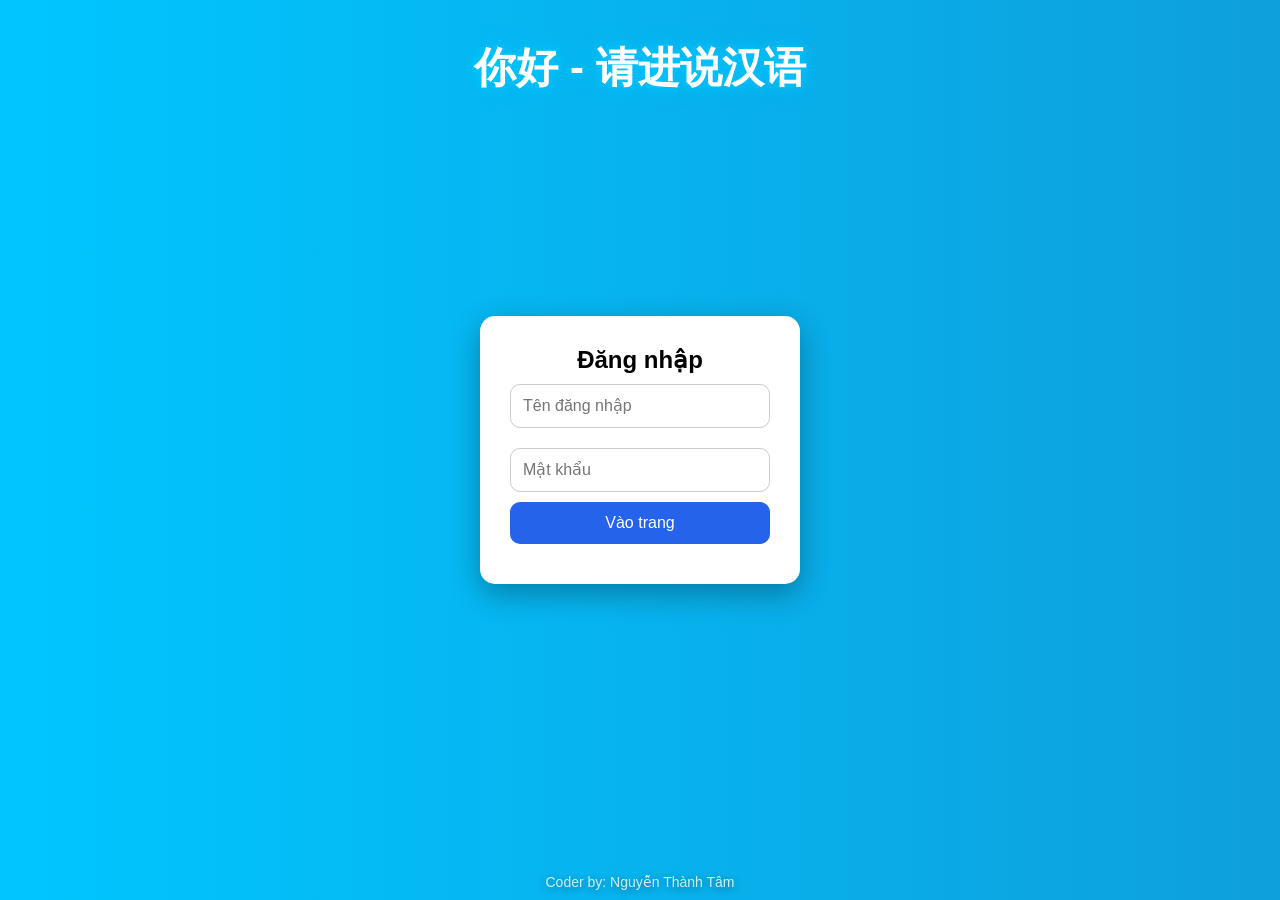
==== index.html @ 88978947 "update" ====
<!DOCTYPE html>
<html lang="vi">
<head>
<meta charset="UTF-8">
<meta name="viewport" content="width=device-width, initial-scale=1.0">
<link rel="manifest" href="manifest.json">
<link rel="icon" href="logo.png">
<link rel="apple-touch-icon" href="logo.png">

<meta name="theme-color" content="#b22222">
<meta name="apple-mobile-web-app-capable" content="yes">
<meta name="mobile-web-app-capable" content="yes">
<link rel="stylesheet" href="login.css">
<title>Đăng nhập</title>

</head>

<body>

<div class="title">你好 - 请进说汉语</div>

<div class="box">
    <h2>Đăng nhập</h2>

    <input type="text" id="user" placeholder="Tên đăng nhập">
    <input type="password" id="pass" placeholder="Mật khẩu">

    <button onclick="login()">Vào trang</button>

    <p id="error"></p>
</div>

<script>
const USER = "admin";
const PASS = "1234";

function login(){
    const u = document.getElementById("user").value;
    const p = document.getElementById("pass").value;

    if(u === USER && p === PASS){
        sessionStorage.setItem("logged", "true");
        window.location.href = "menu.html";
    } else {
        document.getElementById("error").innerText = "Sai tài khoản hoặc mật khẩu!";
    }
}
</script>
<div class="footer-credit">
    Coder by: Nguyễn Thành Tâm
</div>
</body>
</html>
---- login.css ----
*{
    margin:0;
    padding:0;
    box-sizing:border-box;
}

body{
    height:100vh;
    display:grid;
    place-items:center;

    font-family:Arial, sans-serif;

    background:linear-gradient(135deg,#1e3c72,#2a5298);
}

/* LOGIN BOX */
.box{
    width:320px;
    max-width:90%;

    background:white;
    padding:30px;

    border-radius:15px;
    text-align:center;

    box-shadow:0 10px 30px rgba(0,0,0,0.3);
}

/* INPUT */
.box input{
    width:100%;
    padding:12px;
    margin:10px 0;

    border:1px solid #ccc;
    border-radius:10px;

    font-size:16px;
}

/* BUTTON */
.box button{
    width:100%;
    padding:12px;

    border:none;
    border-radius:10px;

    background:#2563eb;
    color:white;

    font-size:16px;

    cursor:pointer;
}

.box button:hover{
    background:#1d4ed8;
}

#error{
    color:red;
    margin-top:10px;
}
.title{
    position: absolute;
    top: 40px;
    left: 50%;
    transform: translateX(-50%);

    font-size: 40px;
    font-weight: bold;

    color: white;
    text-shadow: 0 5px 20px rgba(0,0,0,0.6);
}
body{
    position: relative;
}
body{
    background: linear-gradient(270deg,#1e3c72,#2a5298,#00c6ff);
    background-size: 600% 600%;
    animation: moveBg 10s ease infinite;
}

@keyframes moveBg{
    0%{background-position:0% 50%;}
    50%{background-position:100% 50%;}
    100%{background-position:0% 50%;}
}
.title{
    font-size: 42px;
    color: white;
    text-shadow: 0 0 10px #00c6ff, 0 0 20px #00c6ff;
    animation: glow 2s infinite alternate;
}

@keyframes glow{
    from{opacity:0.7;}
    to{opacity:1;}
}
.footer-credit{
    position: fixed;
    bottom: 10px;
    left: 50%;
    transform: translateX(-50%);

    color: white;
    font-size: 14px;

    opacity: 0.8;

    text-shadow: 0 2px 10px rgba(0,0,0,0.6);

    z-index: 999;
}
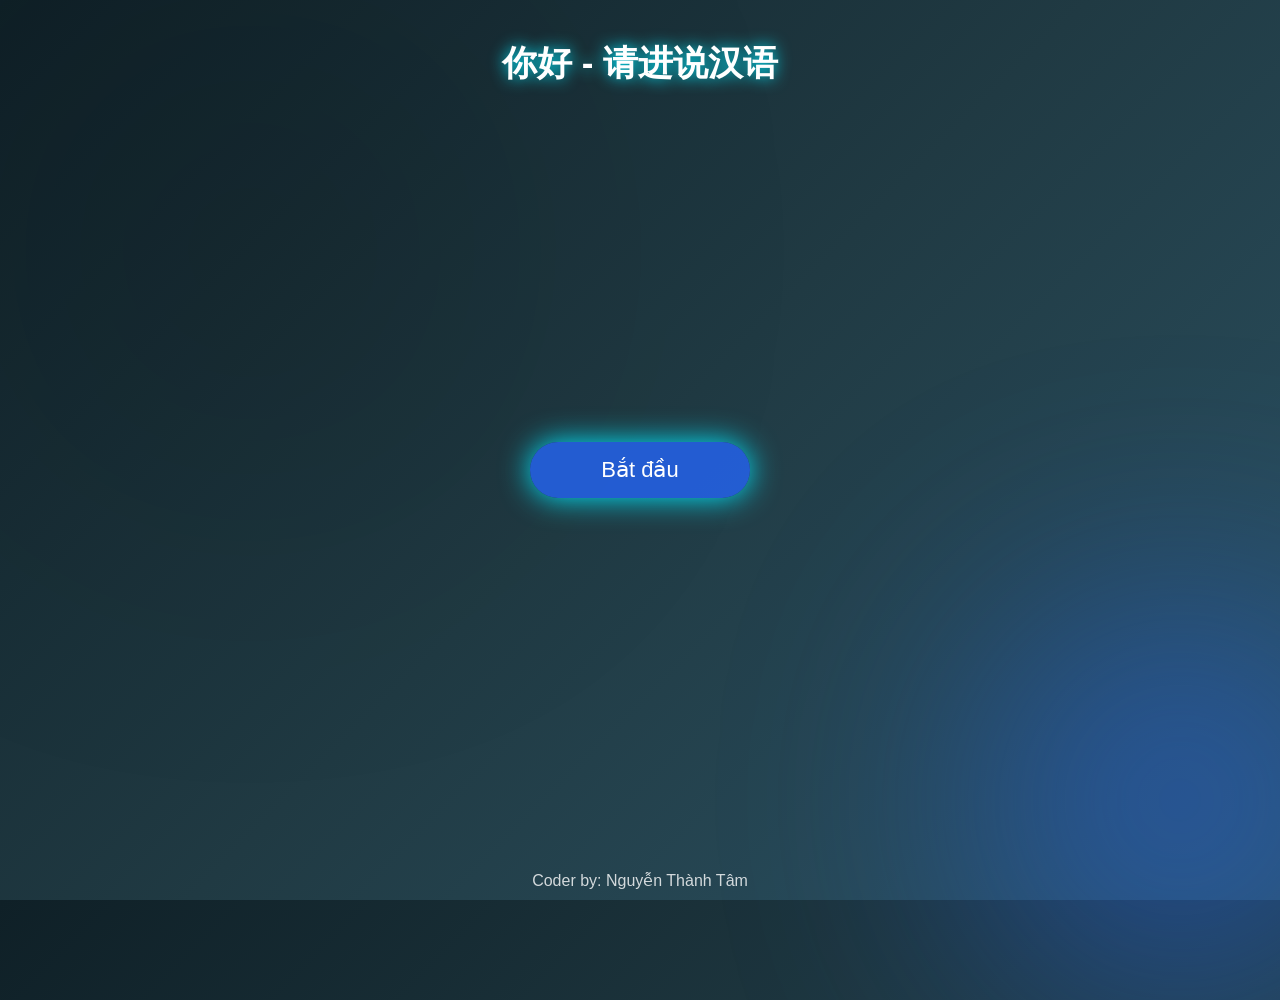
==== commit 2914e724: "update" ====
--- a/index.html
+++ b/index.html
@@ -1,53 +1,183 @@
 <!DOCTYPE html>
 <html lang="vi">
 <head>
+
 <meta charset="UTF-8">
 <meta name="viewport" content="width=device-width, initial-scale=1.0">
-<link rel="manifest" href="manifest.json">
-<link rel="icon" href="logo.png">
-<link rel="apple-touch-icon" href="logo.png">
 
-<meta name="theme-color" content="#b22222">
-<meta name="apple-mobile-web-app-capable" content="yes">
-<meta name="mobile-web-app-capable" content="yes">
 <link rel="stylesheet" href="login.css">
+
 <title>Đăng nhập</title>
 
 </head>
 
+
 <body>
 
-<div class="title">你好 - 请进说汉语</div>
 
-<div class="box">
+<!-- VIDEO NỀN -->
+
+<video class="bg-video" autoplay muted loop playsinline>
+
+    <source src="shiranui1.mp4" type="video/mp4">
+
+</video>
+
+
+
+
+<!-- MÀN HÌNH BAN ĐẦU -->
+
+<div class="welcome" id="welcome">
+
+
+    <div class="title">
+
+        你好 - 请进说汉语
+
+    </div>
+
+
+
+    <button class="start-btn" onclick="startLogin()">
+
+        Bắt đầu
+
+    </button>
+
+
+</div>
+
+
+
+
+
+<!-- LOGIN ẨN BAN ĐẦU -->
+
+<div class="box" id="loginBox">
+
+
+
+    <div class="avatar">
+
+
+        <video autoplay loop muted playsinline>
+
+            <source src="nhanvat.mp4" type="video/mp4">
+
+        </video>
+
+
+    </div>
+
+
+
     <h2>Đăng nhập</h2>
 
-    <input type="text" id="user" placeholder="Tên đăng nhập">
-    <input type="password" id="pass" placeholder="Mật khẩu">
 
-    <button onclick="login()">Vào trang</button>
+
+    <input 
+    type="text"
+    id="user"
+    placeholder="Tên đăng nhập">
+
+
+
+    <input
+    type="password"
+    id="pass"
+    placeholder="Mật khẩu">
+
+
+
+    <button onclick="login()">
+
+        Vào trang
+
+    </button>
+
+
 
     <p id="error"></p>
+
+
 </div>
 
+
+
+
+
+<div class="footer-credit">
+
+Coder by: Nguyễn Thành Tâm
+
+</div>
+
+
+
+
+
 <script>
-const USER = "admin";
-const PASS = "1234";
+
+
+function startLogin(){
+
+
+    document.getElementById("welcome").style.display="none";
+
+
+    document.getElementById("loginBox").style.display="block";
+
+
+}
+
+
+
+
+
+const USER="admin";
+
+const PASS="1234";
+
+
 
 function login(){
-    const u = document.getElementById("user").value;
-    const p = document.getElementById("pass").value;
 
-    if(u === USER && p === PASS){
-        sessionStorage.setItem("logged", "true");
-        window.location.href = "menu.html";
-    } else {
-        document.getElementById("error").innerText = "Sai tài khoản hoặc mật khẩu!";
-    }
+
+const u=document.getElementById("user").value;
+
+const p=document.getElementById("pass").value;
+
+
+
+if(u===USER && p===PASS){
+
+
+sessionStorage.setItem("logged","true");
+
+
+window.location.href="menu.html";
+
+
 }
+
+else{
+
+
+document.getElementById("error").innerText=
+"Sai tài khoản hoặc mật khẩu!";
+
+
+}
+
+
+}
+
+
+
 </script>
-<div class="footer-credit">
-    Coder by: Nguyễn Thành Tâm
-</div>
+
+
+
 </body>
 </html>
--- a/login.css
+++ b/login.css
@@ -4,115 +4,447 @@
     box-sizing:border-box;
 }
 
+
 body{
+
     height:100vh;
-    display:grid;
-    place-items:center;
-
-    font-family:Arial, sans-serif;
-
-    background:linear-gradient(135deg,#1e3c72,#2a5298);
-}
-
-/* LOGIN BOX */
+    overflow:hidden;
+
+    display:flex;
+    justify-content:center;
+    align-items:center;
+
+    font-family:Arial,sans-serif;
+
+
+    background:
+
+    linear-gradient(
+        135deg,
+        #0f2027,
+        #203a43,
+        #2c5364
+    );
+
+
+}
+
+
+
+/* ánh sáng nền */
+
+body::before{
+
+    content:"";
+
+    position:absolute;
+
+    width:500px;
+    height:500px;
+
+    background:#00c6ff;
+
+    border-radius:50%;
+
+    filter:blur(150px);
+
+    top:-150px;
+    left:-150px;
+
+    opacity:.4;
+
+}
+
+
+
+body::after{
+
+    content:"";
+
+    position:absolute;
+
+    width:400px;
+    height:400px;
+
+    background:#2563eb;
+
+    border-radius:50%;
+
+    filter:blur(130px);
+
+    bottom:-100px;
+    right:-100px;
+
+    opacity:.5;
+
+}
+
+
+
+
+/* tiêu đề */
+
+.title{
+
+    position:absolute;
+
+    top:40px;
+
+    left:50%;
+
+    transform:translateX(-50%);
+
+
+    color:white;
+
+    font-size:35px;
+
+    font-weight:bold;
+
+
+    text-shadow:
+
+    0 0 15px #00eaff;
+
+}
+
+
+
+
+/* BOX LOGIN */
 .box{
-    width:320px;
-    max-width:90%;
-
-    background:white;
-    padding:30px;
-
-    border-radius:15px;
+
+    position:relative;
+    z-index:5;
+
+
+    width:330px;
+
+    padding:35px 30px 30px;
+
+
+    /* trong suốt hơn */
+    background:rgba(255,255,255,0.08);
+
+
+    /* làm mờ nền phía sau */
+    backdrop-filter:blur(8px);
+
+
+    border-radius:25px;
+
+
     text-align:center;
 
-    box-shadow:0 10px 30px rgba(0,0,0,0.3);
-}
-
-/* INPUT */
-.box input{
+
+    border:1px solid rgba(255,255,255,.25);
+
+
+    box-shadow:
+
+    0 20px 50px rgba(0,0,0,.35);
+
+
+    animation:float 4s infinite ease-in-out;
+
+}
+
+
+
+
+/* mặt cười */
+
+
+/* AVATAR NHÂN VẬT */
+.avatar{
+
+    width:120px;
+    height:120px;
+
+
+    margin:-80px auto 15px;
+
+
+    border-radius:50%;
+
+
+    overflow:hidden;
+
+
+    border:4px solid white;
+
+
+    box-shadow:
+
+    0 0 30px #00eaff;
+
+
+}
+
+
+.avatar video{
+
+
     width:100%;
-    padding:12px;
-    margin:10px 0;
-
-    border:1px solid #ccc;
-    border-radius:10px;
-
-    font-size:16px;
-}
-
-/* BUTTON */
-.box button{
+    height:100%;
+
+
+    object-fit:cover;
+
+
+}
+h2{
+
+color:white;
+
+margin-bottom:15px;
+
+}
+
+
+
+
+input{
+
+
+width:100%;
+
+
+padding:13px;
+
+
+margin:8px 0;
+
+
+border:none;
+
+
+border-radius:12px;
+
+
+font-size:15px;
+
+outline:none;
+
+}
+
+
+
+
+button{
+
+
+width:100%;
+
+
+padding:13px;
+
+
+margin-top:10px;
+
+
+border:none;
+
+
+border-radius:12px;
+
+
+background:#2563eb;
+
+
+color:white;
+
+
+font-size:16px;
+
+
+cursor:pointer;
+
+
+}
+
+
+
+button:hover{
+
+
+background:#1d4ed8;
+
+transform:scale(1.03);
+
+}
+
+
+
+
+
+#error{
+
+color:#ff6b6b;
+
+}
+
+
+
+
+
+.footer-credit{
+
+
+position:fixed;
+
+
+bottom:10px;
+
+
+left:50%;
+
+
+transform:translateX(-50%);
+
+
+
+color:white;
+
+
+opacity:.8;
+}
+/* VIDEO NỀN */
+
+.bg-video{
+
+    position:fixed;
+
+    top:0;
+    left:0;
+
+
+    width:100vw;
+    height:100vh;
+
+
+    object-fit:cover;
+
+
+    z-index:-2;
+
+}
+
+
+
+/* phủ tối nhẹ để login nổi */
+
+body::before{
+
+    content:"";
+
+    position:fixed;
+
+    inset:0;
+
+
+    background:
+    rgba(0,0,0,.35);
+
+
+    z-index:-1;
+
+}
+/* Ẩn login lúc đầu */
+
+#loginBox{
+
+    display:none;
+
+}
+
+
+
+/* màn hình bắt đầu */
+
+.welcome{
+
+
+    height:100vh;
+
     width:100%;
-    padding:12px;
+
+
+    display:flex;
+
+    flex-direction:column;
+
+    justify-content:center;
+
+    align-items:center;
+
+
+    position:relative;
+
+    z-index:5;
+
+}
+
+
+
+/* nút bắt đầu */
+
+
+.start-btn{
+
+
+    margin-top:40px;
+
+
+    width:220px;
+
+    padding:15px;
+
+
 
     border:none;
-    border-radius:10px;
-
-    background:#2563eb;
+
+
+    border-radius:30px;
+
+
+
+    background:
+
+    rgba(37,99,235,.85);
+
+
+
     color:white;
 
-    font-size:16px;
+
+    font-size:22px;
+
+
 
     cursor:pointer;
-}
-
-.box button:hover{
+
+
+
+    box-shadow:
+
+    0 0 30px #00eaff;
+
+
+
+    transition:.3s;
+
+
+}
+
+
+
+.start-btn:hover{
+
+
+    transform:scale(1.1);
+
+
     background:#1d4ed8;
-}
-
-#error{
-    color:red;
-    margin-top:10px;
-}
-.title{
-    position: absolute;
-    top: 40px;
-    left: 50%;
-    transform: translateX(-50%);
-
-    font-size: 40px;
-    font-weight: bold;
-
-    color: white;
-    text-shadow: 0 5px 20px rgba(0,0,0,0.6);
-}
-body{
-    position: relative;
-}
-body{
-    background: linear-gradient(270deg,#1e3c72,#2a5298,#00c6ff);
-    background-size: 600% 600%;
-    animation: moveBg 10s ease infinite;
-}
-
-@keyframes moveBg{
-    0%{background-position:0% 50%;}
-    50%{background-position:100% 50%;}
-    100%{background-position:0% 50%;}
-}
-.title{
-    font-size: 42px;
-    color: white;
-    text-shadow: 0 0 10px #00c6ff, 0 0 20px #00c6ff;
-    animation: glow 2s infinite alternate;
-}
-
-@keyframes glow{
-    from{opacity:0.7;}
-    to{opacity:1;}
-}
-.footer-credit{
-    position: fixed;
-    bottom: 10px;
-    left: 50%;
-    transform: translateX(-50%);
-
-    color: white;
-    font-size: 14px;
-
-    opacity: 0.8;
-
-    text-shadow: 0 2px 10px rgba(0,0,0,0.6);
-
-    z-index: 999;
-}
+
+}
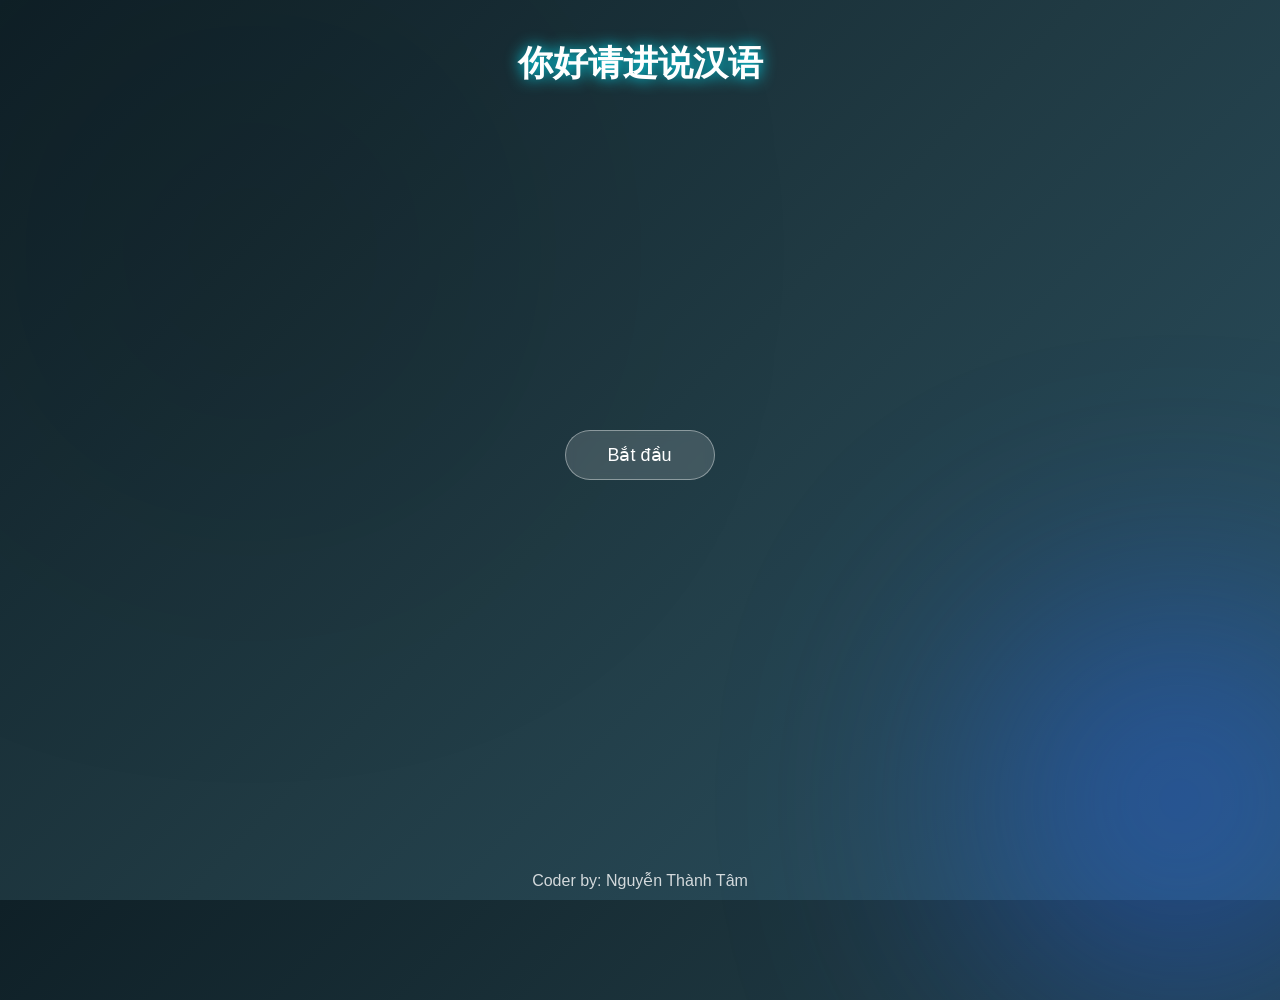
==== commit 0020e118: "update" ====
--- a/index.html
+++ b/index.html
@@ -1,40 +1,54 @@
 <!DOCTYPE html>
 <html lang="vi">
 <head>
+<head>
 
 <meta charset="UTF-8">
+
 <meta name="viewport" content="width=device-width, initial-scale=1.0">
 
-<link rel="stylesheet" href="login.css">
-
-<title>Đăng nhập</title>
+<title>Học Tiếng Trung</title>
+
+<!-- PWA -->
+<link rel="manifest" href="manifest.json?v=2">
+
+<!-- iOS ICON -->
+<link rel="apple-touch-icon" sizes="180x180" href="logo.png">
+
+<!-- iOS APP MODE -->
+<meta name="apple-mobile-web-app-capable" content="yes">
+<meta name="apple-mobile-web-app-status-bar-style" content="black-translucent">
+<meta name="apple-mobile-web-app-title" content="Học Tiếng Trung">
+
+<!-- ICON TRÌNH DUYỆT -->
+<link rel="icon" type="image/png" href="logo.png?v=2">
+<!-- CSS -->
+<link rel="stylesheet" href="login.css?v=5">
+<link rel="apple-touch-icon" href="logo.png">
 
 </head>
-
+</head>
 
 <body>
-
-
 <!-- VIDEO NỀN -->
-
-<video class="bg-video" autoplay muted loop playsinline>
-
-    <source src="shiranui1.mp4" type="video/mp4">
+<video 
+class="bg-video"
+autoplay
+muted
+loop
+playsinline
+webkit-playsinline
+preload="auto">
+
+    <source src="shiranui1.mp4?v=3" type="video/mp4">
 
 </video>
 
-
-
-
 <!-- MÀN HÌNH BAN ĐẦU -->
-
 <div class="welcome" id="welcome">
-
-
     <div class="title">
 
-        你好 - 请进说汉语
-
+        你好请进说汉语
     </div>
 
 
@@ -52,7 +66,8 @@
 
 
 
-<!-- LOGIN ẨN BAN ĐẦU -->
+
+<!-- LOGIN -->
 
 <div class="box" id="loginBox">
 
@@ -63,7 +78,7 @@
 
         <video autoplay loop muted playsinline>
 
-            <source src="nhanvat.mp4" type="video/mp4">
+            <source src="nhanvat.mp4?v=3" type="video/mp4">
 
         </video>
 
@@ -92,7 +107,7 @@
 
     <button onclick="login()">
 
-        Vào trang
+        Đăng nhập
 
     </button>
 
@@ -117,6 +132,8 @@
 
 
 
+
+
 <script>
 
 
@@ -135,12 +152,14 @@
 
 
 
+
 const USER="admin";
 
 const PASS="1234";
 
 
 
+
 function login(){
 
 
@@ -150,13 +169,14 @@
 
 
 
+
 if(u===USER && p===PASS){
 
 
 sessionStorage.setItem("logged","true");
 
 
-window.location.href="menu.html";
+window.location.href="menu.html?v=3";
 
 
 }
@@ -179,5 +199,6 @@
 
 
 
+
 </body>
 </html>
--- a/login.css
+++ b/login.css
@@ -315,18 +315,18 @@
 
     position:fixed;
 
-    top:0;
-    left:0;
-
-
-    width:100vw;
-    height:100vh;
-
+    inset:0;
+
+    width:100%;
+    height:100dvh;
 
     object-fit:cover;
 
+    object-position:center;
 
     z-index:-2;
+
+    pointer-events:none;
 
 }
 
@@ -388,52 +388,25 @@
 
 
 /* nút bắt đầu */
-
-
 .start-btn{
 
-
-    margin-top:40px;
-
-
-    width:220px;
-
-    padding:15px;
-
-
-
-    border:none;
-
-
-    border-radius:30px;
-
-
-
-    background:
-
-    rgba(37,99,235,.85);
-
-
-
+    width:150px;
+    height:50px;
+
+    background: rgba(255,255,255,0.15); /* gần trong suốt */
     color:white;
 
-
-    font-size:22px;
-
-
+    border:1px solid rgba(255,255,255,0.4);
+
+    border-radius:25px;
+
+    backdrop-filter: blur(5px);
+
+    font-size:18px;
 
     cursor:pointer;
 
-
-
-    box-shadow:
-
-    0 0 30px #00eaff;
-
-
-
-    transition:.3s;
-
+    transition:0.3s;
 
 }
 
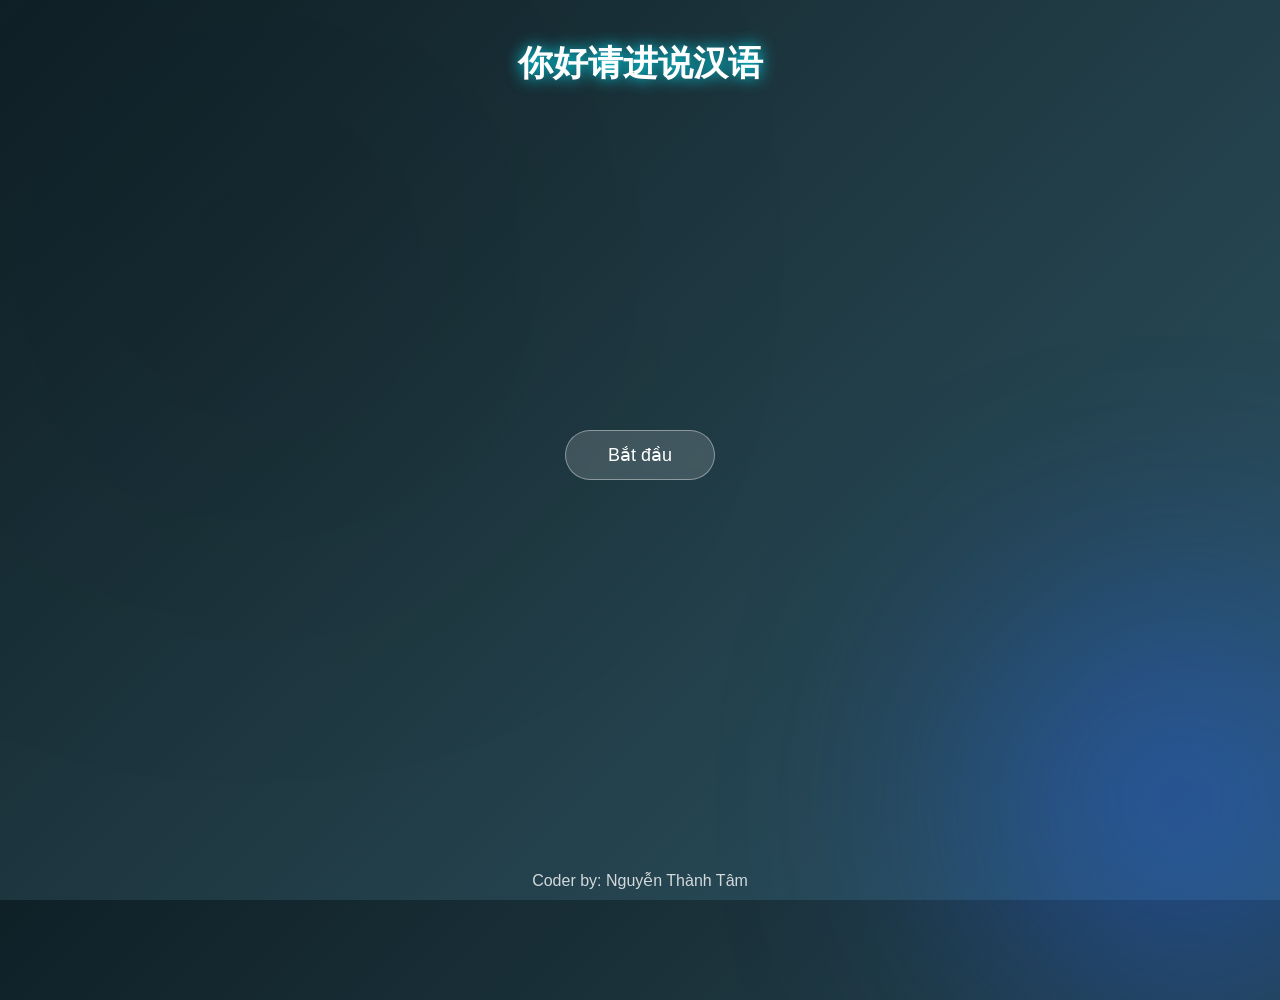
==== commit 16623e6d: "update" ====
--- a/index.html
+++ b/index.html
@@ -175,6 +175,8 @@
 
 sessionStorage.setItem("logged","true");
 
+localStorage.setItem("shiranui-visible", "false");
+
 
 window.location.href="menu.html?v=3";
 
